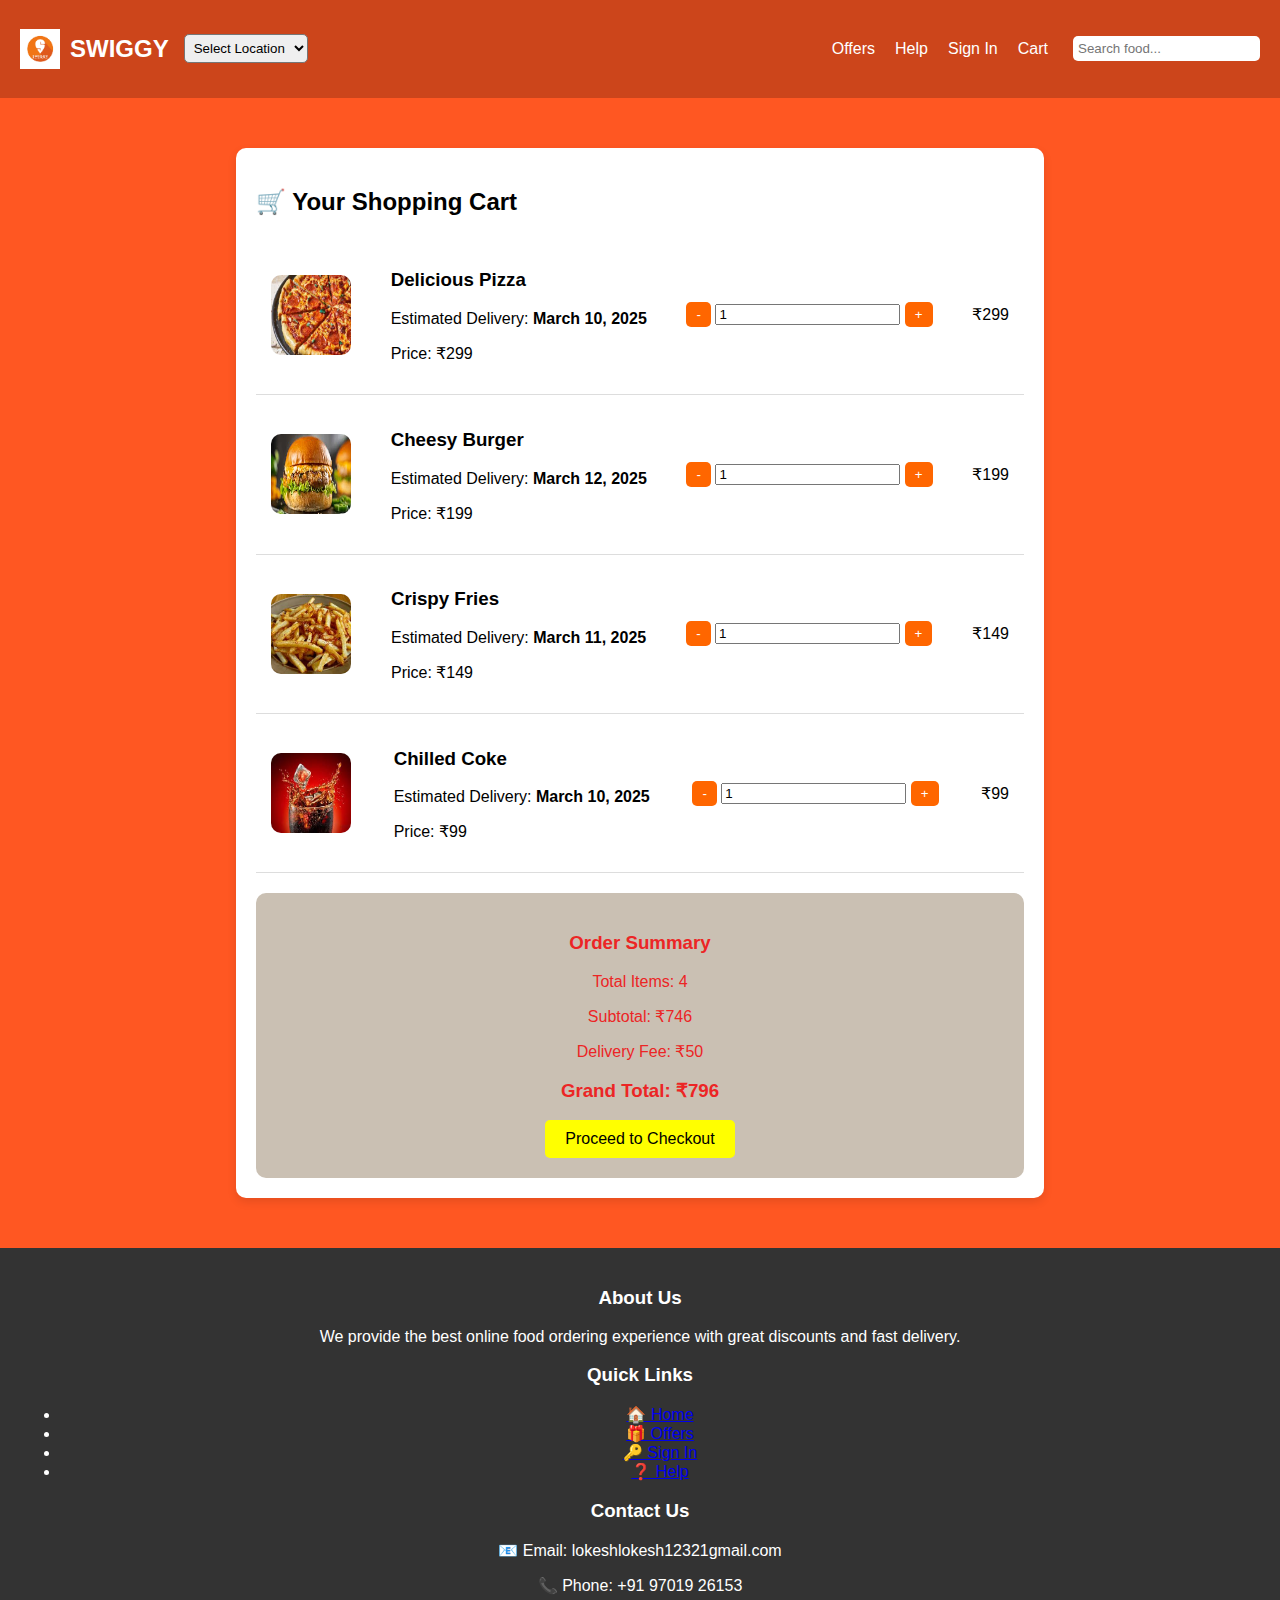
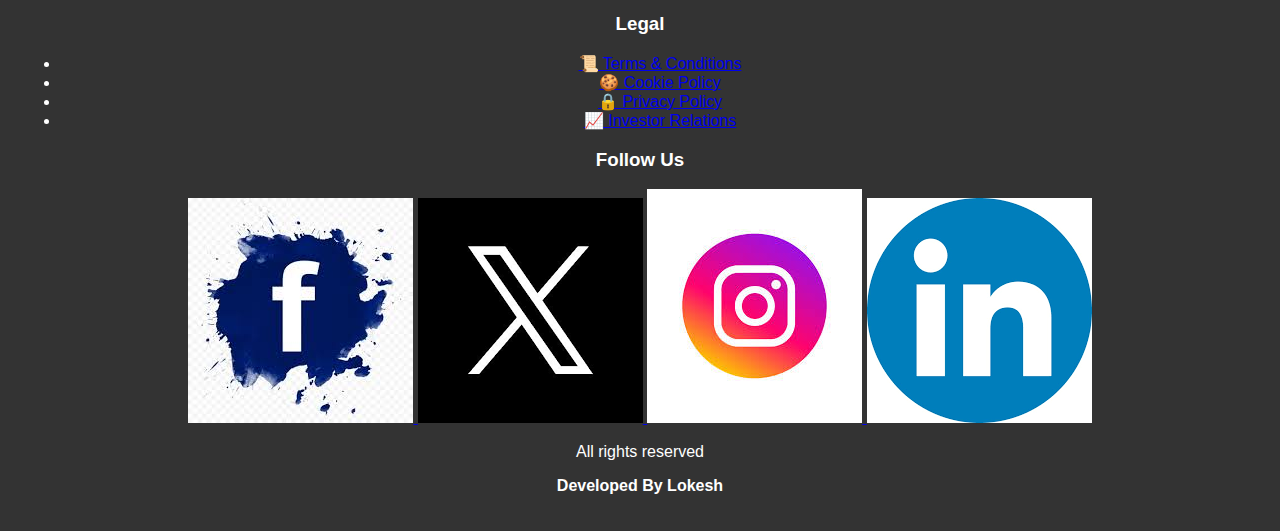
==== cart.html @ 09d1b087 "first commit" ====
<!DOCTYPE html>
<html lang="en">
<head>
    <meta charset="UTF-8">
    <meta name="viewport" content="width=device-width, initial-scale=1.0">
    <title>Shopping Cart</title>
    <link rel="stylesheet" href="cart.css">
</head>
<body>
    <header class="header">
        <div class="left">
            <a href="index.html" class="home-link">
                <img src="icon.png" alt="Swiggy Icon">
                <h2>SWIGGY</h2>
            </a>
            <select>
                <option>Select Location</option>
                <option>New York</option>
                <option>Los Angeles</option>
                <option>Chicago</option>
            </select>
        </div>
        <nav class="nav-links">
            <a href="offers.html" class="nav-item"><i class="fa-solid fa-percent"></i> Offers</a>
            <a href="help.html" class="nav-item"><i class="fa-brands fa-hire-a-helper"></i> Help</a>
            <a href="signin.html" class="nav-item"><i class="fa-solid fa-user"></i> Sign In</a>
            <a href="cart.html" class="nav-item cart"> <i class="fas fa-shopping-cart"></i> Cart</a>
            <input type="text" placeholder="Search food..." class="search-box">
        </nav>
    </header>

    <div class="main-container">
        
        <!-- Shopping Cart -->
        <div class="cart-container">
            <h2>🛒 Your Shopping Cart</h2>
            
            <div class="cart-items">
                <!-- Item 1 -->
                <div class="cart-item">
                    <img src="pizza.jpg" alt="Pizza">
                    <div class="item-details">
                        <h3>Delicious Pizza</h3>
                        <p>Estimated Delivery: <strong>March 10, 2025</strong></p>
                        <p>Price: ₹299</p>
                    </div>
                    <div class="quantity">
                        <button>-</button>
                        <input type="number" value="1" min="1">
                        <button>+</button>
                    </div>
                    <div class="total-price">₹299</div>
                </div>

                <!-- Item 2 -->
                <div class="cart-item">
                    <img src="burger.jpg" alt="Burger">
                    <div class="item-details">
                        <h3>Cheesy Burger</h3>
                        <p>Estimated Delivery: <strong>March 12, 2025</strong></p>
                        <p>Price: ₹199</p>
                    </div>
                    <div class="quantity">
                        <button>-</button>
                        <input type="number" value="1" min="1">
                        <button>+</button>
                    </div>
                    <div class="total-price">₹199</div>
                </div>

                <!-- Item 3 -->
                <div class="cart-item">
                    <img src="fries.jpg" alt="Fries">
                    <div class="item-details">
                        <h3>Crispy Fries</h3>
                        <p>Estimated Delivery: <strong>March 11, 2025</strong></p>
                        <p>Price: ₹149</p>
                    </div>
                    <div class="quantity">
                        <button>-</button>
                        <input type="number" value="1" min="1">
                        <button>+</button>
                    </div>
                    <div class="total-price">₹149</div>
                </div>

                <!-- Item 4 -->
                <div class="cart-item">
                    <img src="coke.jpg" alt="Coke">
                    <div class="item-details">
                        <h3>Chilled Coke</h3>
                        <p>Estimated Delivery: <strong>March 10, 2025</strong></p>
                        <p>Price: ₹99</p>
                    </div>
                    <div class="quantity">
                        <button>-</button>
                        <input type="number" value="1" min="1">
                        <button>+</button>
                    </div>
                    <div class="total-price">₹99</div>
                </div>
            </div>

            <!-- Cart Summary -->
            <div class="cart-summary">
                <h3>Order Summary</h3>
                <p>Total Items: <span>4</span></p>
                <p>Subtotal: <span>₹746</span></p>
                <p>Delivery Fee: <span>₹50</span></p>
                <h3>Grand Total: <span>₹796</span></h3>
                <button class="checkout-btn">Proceed to Checkout</button>
            </div>
        </div>

        
        
    </div>

    <!-- Footer -->
    <footer>
        <div class="footer-container">
            
            <!-- About Section -->
            <div class="footer-section about-us">
                <h3>About Us</h3>
                <p>We provide the best online food ordering experience with great discounts and fast delivery.</p>
            </div>

            <!-- Quick Links -->
            <div class="footer-section quick-links">
                <h3>Quick Links</h3>
                <ul>
                    <li><a href="index.html">🏠 Home</a></li>
                    <li><a href="offers.html">🎁 Offers</a></li>
                    <li><a href="signin.html">🔑 Sign In</a></li>
                    <li><a href="help.html">❓ Help</a></li>
                </ul>
            </div>

            <!-- Contact Info -->
            <div class="footer-section contact-info">
                <h3>Contact Us</h3>
                <p>📧 Email: lokeshlokesh12321gmail.com</p>
                <p>📞 Phone: +91 97019 26153</p>
            </div>

            <!-- Legal Links -->
            <div class="footer-section legal">
                <h3>Legal</h3>
                <ul>
                    <li><a href="#">📜 Terms & Conditions</a></li>
                    <li><a href="#">🍪 Cookie Policy</a></li>
                    <li><a href="#">🔒 Privacy Policy</a></li>
                    <li><a href="#">📈 Investor Relations</a></li>
                </ul>
            </div>
<!-- Social Links -->
<div class="footer-section social-links">
    <h3>Follow Us</h3>
    <a href="https://www.facebook.com/share/1DubwNjDNE/" target="_blank">
        <img src="fb.jpg" alt="Facebook">
    </a>
    <a href="https://x.com/LokeshN3255?t=Act1NcB3vyi7q1l1rtM0RQ&s=09" target="_blank">
        <img src="x.png" alt="Twitter">
    </a>
    <a href=" https://www.instagram.com/lokeee._.04/" target="_blank">
        <img src="insta.jpg" alt="Instagram">
    </a>
    <a href="https://www.linkedin.com/in/venkata-lokesh-babu-neelisetty-06665517a/" target="_blank">
        <img src="linkedin.png" alt="LinkedIn">
    </a>
</div>


        </div>
        <p class="footer-rights">All rights reserved</p>
        <p class="footer-rights"><span style="font-weight: bold;">Developed By Lokesh</span></p>

    </footer>

</body>
</html>
---- cart.css ----
/* General Styles */
body {
    font-family: Arial, sans-serif;
    margin: 0;
    padding: 0;
    background-color: #FF5722;
}

/* Header */
.header {
    display: flex;
    justify-content: space-between;
    align-items: center;
    padding: 15px 20px;
    background: rgba(0, 0, 0, 0.2);
}

.header .left {
    display: flex;
    align-items: center;
}

.header .home-link {
    display: flex;
    align-items: center;
    text-decoration: none;
    color: white;
}

.header .home-link img {
    width: 40px;
    margin-right: 10px;
}

.header select {
    margin-left: 15px;
    padding: 5px;
    border-radius: 5px;
}

.nav-links {
    display: flex;
    align-items: center;
}

.nav-item {
    color: white;
    text-decoration: none;
    margin: 0 10px;
    font-size: 1rem;
}

.search-box {
    padding: 5px;
    border-radius: 5px;
    border: none;
    margin-left: 15px;
}


/* Cart Container */
.cart-container {
    width: 60%;
    margin: 50px auto;
    background: white;
    padding: 20px;
    border-radius: 10px;
    box-shadow: 0px 4px 10px rgba(0, 0, 0, 0.1);
    animation: fadeIn 0.5s ease-in-out;
}

/* Cart Items */
.cart-item {
    display: flex;
    align-items: center;
    justify-content: space-between;
    padding: 15px;
    border-bottom: 1px solid #ddd;
    transition: background 0.3s;
}
.cart-item:hover {
    background: #f1f1f1;
}
.cart-item img {
    width: 80px;
    height: 80px;
    border-radius: 10px;
    transition: transform 0.3s;
}
.cart-item img:hover {
    transform: scale(1.1);
}
.quantity button {
    cursor: pointer;
    border: none;
    background: #ff6600;
    color: white;
    padding: 5px 10px;
    border-radius: 5px;
    transition: background 0.3s;
}
.quantity button:hover {
    background: #e65c00;
}

/* Cart Summary */
.cart-summary {
    text-align: center;
    padding: 20px;
    background: #cac0b3;
    color: rgb(236, 37, 37);
    border-radius: 10px;
    margin-top: 20px;
    transition: transform 0.3s;
}
.cart-summary:hover {
    transform: scale(1.05);
}
.checkout-btn {
    background: yellow;
    color: black;
    padding: 10px 20px;
    border: none;
    cursor: pointer;
    font-size: 16px;
    border-radius: 5px;
    transition: background 0.3s;
}
.checkout-btn:hover {
    background: #ffcc00;
}

/* Footer */
footer {
    text-align: center;
    padding: 20px;
    background: #333;
    color: white;
    margin-top: 50px;
}

/* Animations */
@keyframes fadeIn {
    from { opacity: 0; transform: translateY(-10px); }
    to { opacity: 1; transform: translateY(0); }
}
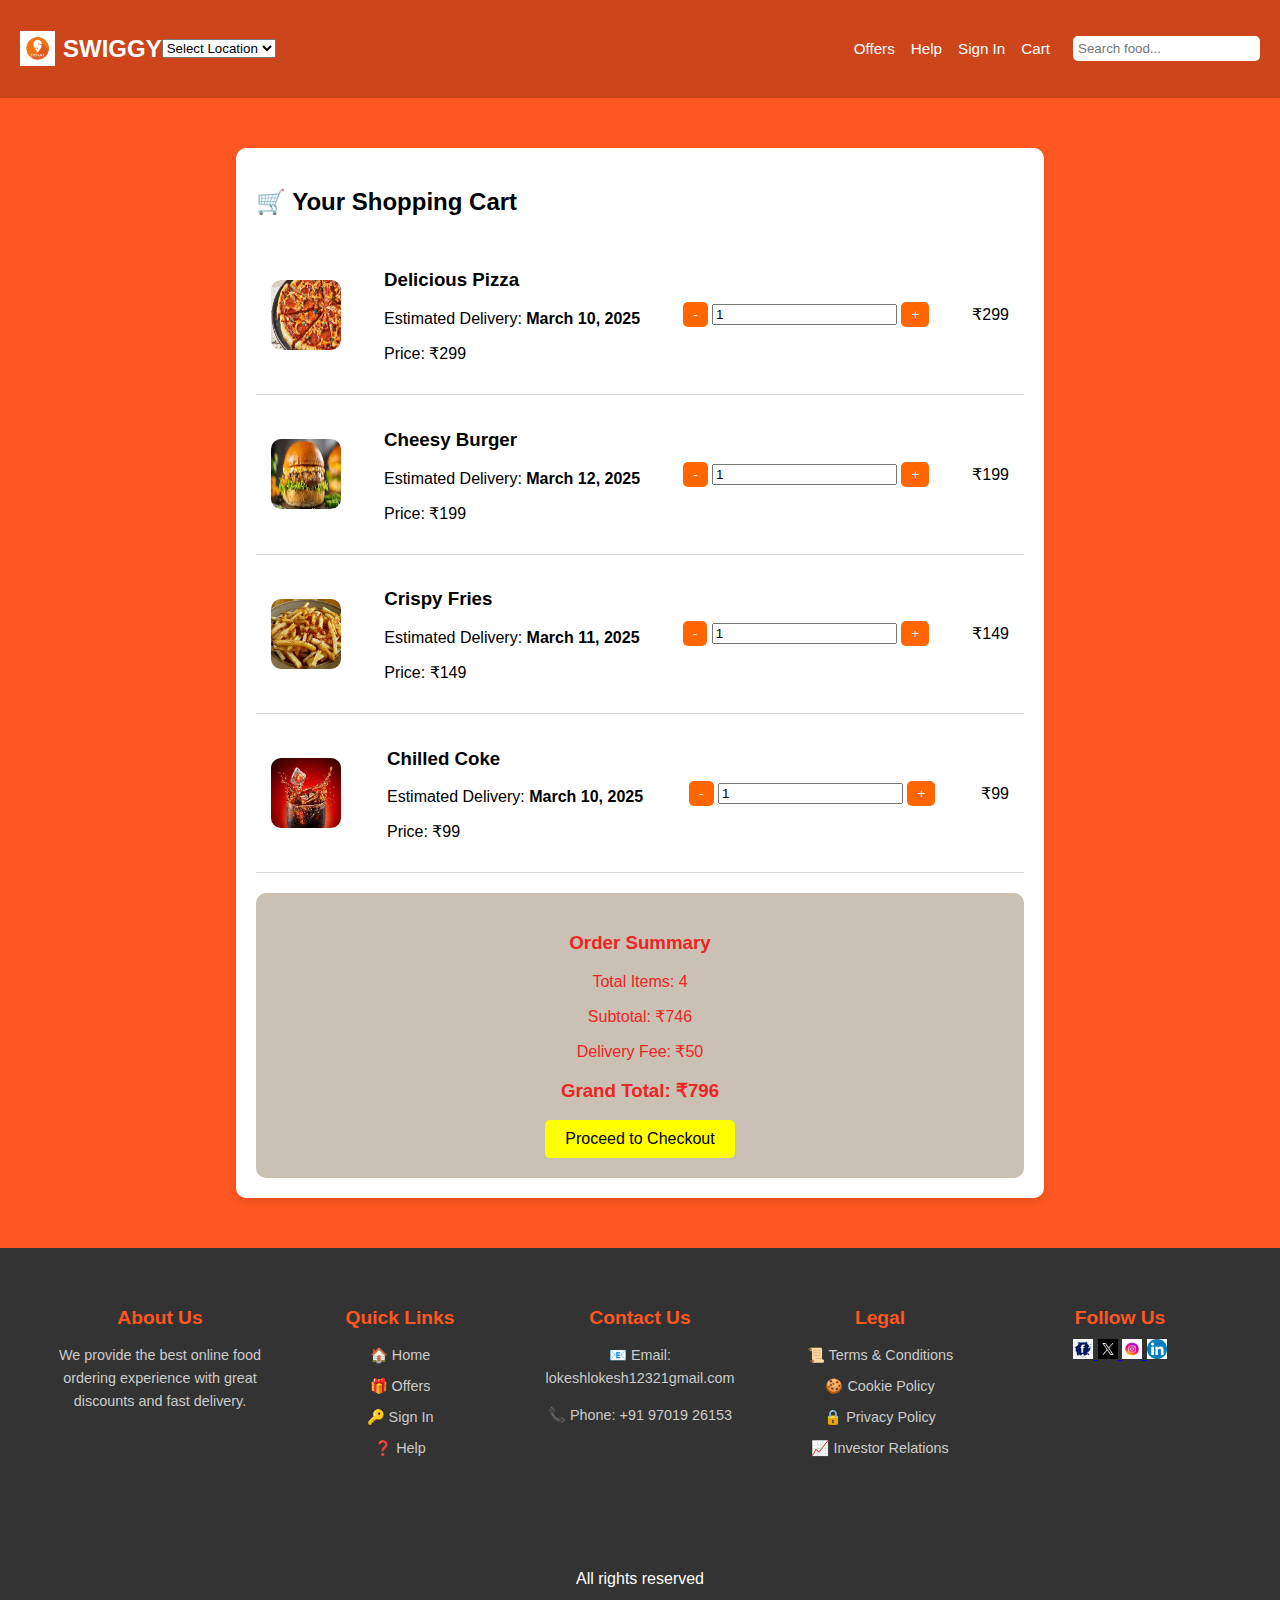
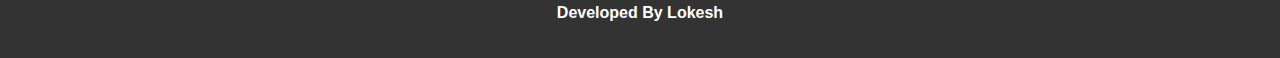
==== commit ab10f348: "first-commit" ====
--- a/cart.html
+++ b/cart.html
@@ -4,6 +4,7 @@
     <meta charset="UTF-8">
     <meta name="viewport" content="width=device-width, initial-scale=1.0">
     <title>Shopping Cart</title>
+    <link rel="icon" type="image/png" href="icon.png">
     <link rel="stylesheet" href="cart.css">
 </head>
 <body>
@@ -173,10 +174,9 @@
 
 
         </div>
-        <p class="footer-rights">All rights reserved</p>
-        <p class="footer-rights"><span style="font-weight: bold;">Developed By Lokesh</span></p>
-
-    </footer>
-
+        <footer class="footer">
+            <p class="footer-rights">All rights reserved</p>
+            <p class="footer-rights"><strong>Developed By Lokesh</strong></p>
+        </footer>
 </body>
 </html>
--- a/cart.css
+++ b/cart.css
@@ -13,6 +13,7 @@
     align-items: center;
     padding: 15px 20px;
     background: rgba(0, 0, 0, 0.2);
+    color: white;
 }
 
 .header .left {
@@ -28,14 +29,8 @@
 }
 
 .header .home-link img {
-    width: 40px;
-    margin-right: 10px;
-}
-
-.header select {
-    margin-left: 15px;
-    padding: 5px;
-    border-radius: 5px;
+    width: 35px;
+    margin-right: 8px;
 }
 
 .nav-links {
@@ -46,8 +41,8 @@
 .nav-item {
     color: white;
     text-decoration: none;
-    margin: 0 10px;
-    font-size: 1rem;
+    margin: 0 8px;
+    font-size: 0.95rem;
 }
 
 .search-box {
@@ -56,7 +51,6 @@
     border: none;
     margin-left: 15px;
 }
-
 
 /* Cart Container */
 .cart-container {
@@ -66,7 +60,6 @@
     padding: 20px;
     border-radius: 10px;
     box-shadow: 0px 4px 10px rgba(0, 0, 0, 0.1);
-    animation: fadeIn 0.5s ease-in-out;
 }
 
 /* Cart Items */
@@ -76,20 +69,14 @@
     justify-content: space-between;
     padding: 15px;
     border-bottom: 1px solid #ddd;
-    transition: background 0.3s;
-}
-.cart-item:hover {
-    background: #f1f1f1;
-}
+}
+
 .cart-item img {
-    width: 80px;
-    height: 80px;
+    width: 70px;
+    height: 70px;
     border-radius: 10px;
-    transition: transform 0.3s;
-}
-.cart-item img:hover {
-    transform: scale(1.1);
-}
+}
+
 .quantity button {
     cursor: pointer;
     border: none;
@@ -97,10 +84,6 @@
     color: white;
     padding: 5px 10px;
     border-radius: 5px;
-    transition: background 0.3s;
-}
-.quantity button:hover {
-    background: #e65c00;
 }
 
 /* Cart Summary */
@@ -111,11 +94,8 @@
     color: rgb(236, 37, 37);
     border-radius: 10px;
     margin-top: 20px;
-    transition: transform 0.3s;
-}
-.cart-summary:hover {
-    transform: scale(1.05);
-}
+}
+
 .checkout-btn {
     background: yellow;
     color: black;
@@ -124,23 +104,112 @@
     cursor: pointer;
     font-size: 16px;
     border-radius: 5px;
-    transition: background 0.3s;
-}
-.checkout-btn:hover {
-    background: #ffcc00;
-}
-
-/* Footer */
+}
+
+/* Footer Styles */
 footer {
+    background-color: #333;
+    color: white;
+    padding: 10px ;
+    align-items: center;
+    margin-top: 40px;
     text-align: center;
+}
+
+.footer-bottom {
+    text-align: center;
+    padding: 40px 0;
+    border-bottom: 1px solid #444;
+}
+
+.footer-bottom .footer-rights {
+    font-size: 0.8rem;
+    color: #ccc;
+    
+    margin: 5px 0;
+   
+}
+
+.footer-bottom .footer-rights strong {
+    color: #FF5722;
+    
+}
+
+.footer-container {
+    display: flex;
+    justify-content: space-between;
+    flex-wrap: wrap;
+    max-width: 1200px;
+    margin: 0 auto;
     padding: 20px;
-    background: #333;
-    color: white;
-    margin-top: 50px;
-}
-
-/* Animations */
-@keyframes fadeIn {
-    from { opacity: 0; transform: translateY(-10px); }
-    to { opacity: 1; transform: translateY(0); }
-}
+    
+}
+
+.footer-section {
+    flex: 1;
+    min-width: 200px;
+    margin: 10px 0;
+    padding: 0 15px;
+}
+
+.footer-section h3 {
+    font-size: 1.2rem;
+    margin-bottom: 10px;
+    color: #FF5722;
+}
+
+.footer-section p, .footer-section ul {
+    font-size: 0.9rem;
+    line-height: 1.6;
+    color: #ccc;
+}
+
+.footer-section ul {
+    list-style: none;
+    padding: 0;
+}
+
+.footer-section ul li {
+    margin-bottom: 8px;
+}
+
+.footer-section ul li a {
+    color: #ccc;
+    text-decoration: none;
+    transition: color 0.3s ease;
+}
+
+.footer-section ul li a:hover {
+    color: #FF5722;
+}
+
+.footer-section.social-links .social-icons {
+    display: flex;
+    gap: 10px;
+}
+
+.footer-section.social-links img {
+    width: 20px; /* Smaller social icons */
+    height: 20px;
+    transition: opacity 0.3s ease;
+}
+
+.footer-section.social-links img:hover {
+    opacity: 0.7;
+}
+
+/* Responsive Layout */
+@media (max-width: 768px) {
+    .footer-container {
+        flex-direction: column;
+        align-items: center;
+    }
+
+    .footer-section {
+        text-align: center;
+    }
+
+    .footer-section.social-links .social-icons {
+        justify-content: center;
+    }
+}